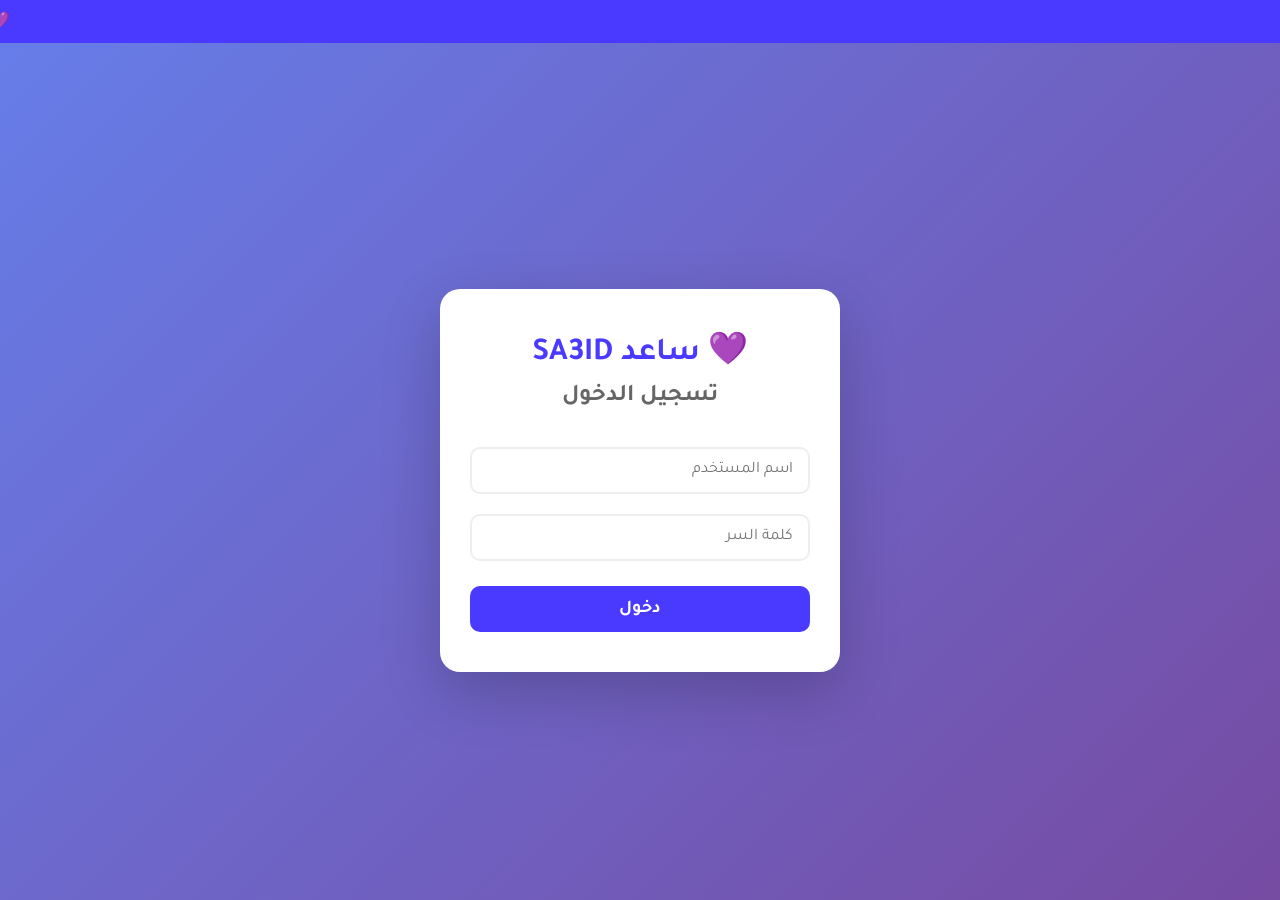
==== index.html @ 3460a69c "Update index.html" ====
<!DOCTYPE html>
<html lang="ar" dir="rtl">
<head>
<meta charset="UTF-8">
<meta name="viewport" content="width=device-width, initial-scale=1.0">
<title>ساعد - تسجيل الدخول</title>
<link rel="stylesheet" href="css/style.css">
</head>
<body class="login-page">
<div class="marquee"><span>💜 مرحبا بكم في منصة ساعد - مهارات طلاب جامعة الرازي في مكان واحد 💜</span></div>
<div class="login-box">
<h1>💜 ساعد SA3ID</h1>
<h2>تسجيل الدخول</h2>
<input type="text" id="username" placeholder="اسم المستخدم">
<input type="password" id="password" placeholder="كلمة السر">
<button onclick="login()">دخول</button>
</div>
<script>
function login(){
let u=document.getElementById('username').value;
let p=document.getElementById('password').value;
if(u===""||p===""){alert("اكتب اسم المستخدم وكلمة السر");return;}
localStorage.setItem('logged','yes');
window.location.href='about.html';
}
</script>
</body>
</html>
---- css/style.css ----
@import url('https://fonts.googleapis.com/css2?family=Tajawal:wght@400;700&display=swap');
*{margin:0;padding:0;box-sizing:border-box;font-family:'Tajawal',sans-serif}
body{background:#f8f7ff;color:#333;direction:rtl}
.login-page{display:flex;flex-direction:column;justify-content:center;align-items:center;min-height:100vh;background:linear-gradient(135deg,#667eea 0%,#764ba2 100%)}
.marquee{background:#4a3aff;color:#fff;padding:10px;overflow:hidden;white-space:nowrap;width:100%;position:fixed;top:0;z-index:1000}
.marquee span{display:inline-block;animation:marquee 15s linear infinite;padding-right:100%}
@keyframes marquee{0%{transform:translateX(100%)}100%{transform:translateX(-100%)}}
.login-box{background:#fff;padding:40px 30px;border-radius:20px;box-shadow:0 20px 60px rgba(0,0,0,0.2);width:90%;max-width:400px;margin-top:60px;text-align:center}
.login-box h1{color:#4a3aff;margin-bottom:10px;font-size:32px}
.login-box h2{color:#666;margin-bottom:25px}
.login-box input{width:100%;padding:12px 15px;margin:10px 0;border:2px solid #eee;border-radius:10px;font-size:16px;outline:none;transition:0.3s}
.login-box input:focus{border-color:#4a3aff}
.login-box button{width:100%;padding:12px;background:#4a3aff;color:#fff;border:none;border-radius:10px;font-size:18px;font-weight:bold;cursor:pointer;margin-top:15px;transition:0.3s}
.login-box button:hover{background:#3a2acc}
header{background:#fff;padding:15px 30px;display:flex;justify-content:space-between;align-items:center;box-shadow:0 2px 10px rgba(0,0,0,0.1);margin-top:40px}
.logo{font-size:24px;font-weight:bold;color:#4a3aff}
nav{display:flex;gap:20px;align-items:center}
nav a{text-decoration:none;color:#333;font-weight:600;transition:0.3s}
nav a:hover{color:#4a3aff}
.logout-btn{background:#ff4757;color:#fff;border:none;padding:8px 15px;border-radius:8px;cursor:pointer}
.content{max-width:1000px;margin:30px auto;padding:20px}
.content h2{color:#4a3aff;margin-bottom:20px;text-align:center;font-size:28px}
.services-grid{display:grid;grid-template-columns:repeat(auto-fit,minmax(280px,1fr));gap:20px;margin-top:20px}
.service-card{background:#fff;padding:25px;border-radius:15px;box-shadow:0 5px 15px rgba(0,0,0,0.08);transition:0.3s;border-right:4px solid #4a3aff}
.service-card:hover{transform:translateY(-5px);box-shadow:0 10px 30px rgba(0,0,0,0.15)}
.service-card h3{color:#4a3aff;margin-bottom:10px}
.price{color:#28a745;font-weight:bold;margin-top:10px;display:block}
form{background:#fff;padding:30px;border-radius:15px;box-shadow:0 5px 15px rgba(0,0,0,0.08);max-width:600px;margin:0 auto}
form input,form select,form textarea{width:100%;padding:12px;margin:10px 0;border:2px solid #eee;border-radius:10px;font-size:16px}
form textarea{min-height:120px;resize:vertical}
.send-btn{background:#4a3aff;color:#fff;border:none;padding:12px 30px;border-radius:10px;font-size:18px;font-weight:bold;cursor:pointer;width:100%;margin-top:10px}
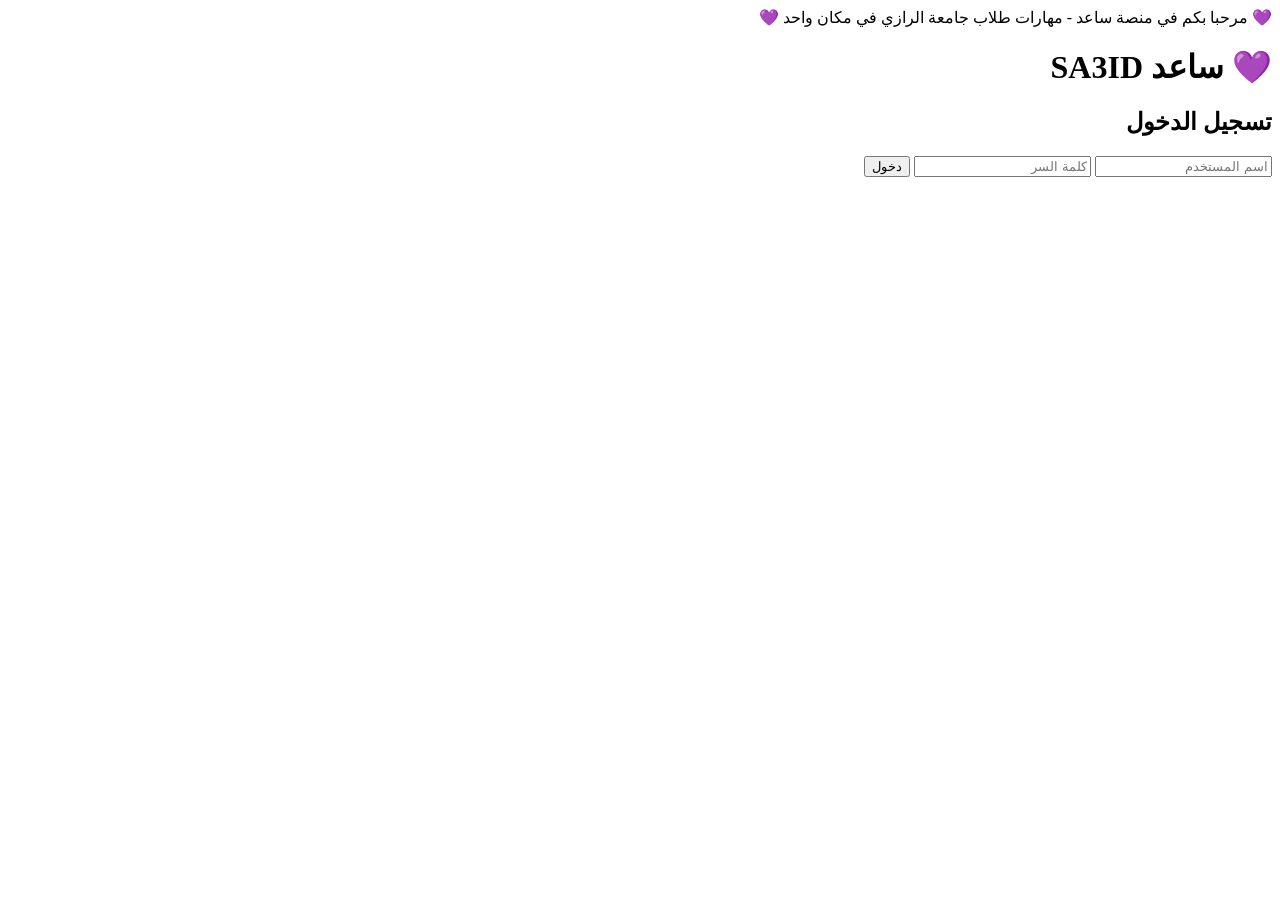
==== commit 85add907: "Update index.html" ====
--- a/index.html
+++ b/index.html
@@ -4,7 +4,7 @@
 <meta charset="UTF-8">
 <meta name="viewport" content="width=device-width, initial-scale=1.0">
 <title>ساعد - تسجيل الدخول</title>
-<link rel="stylesheet" href="css/style.css">
+<link rel="stylesheet" href="style.css/CSS"
 </head>
 <body class="login-page">
 <div class="marquee"><span>💜 مرحبا بكم في منصة ساعد - مهارات طلاب جامعة الرازي في مكان واحد 💜</span></div>
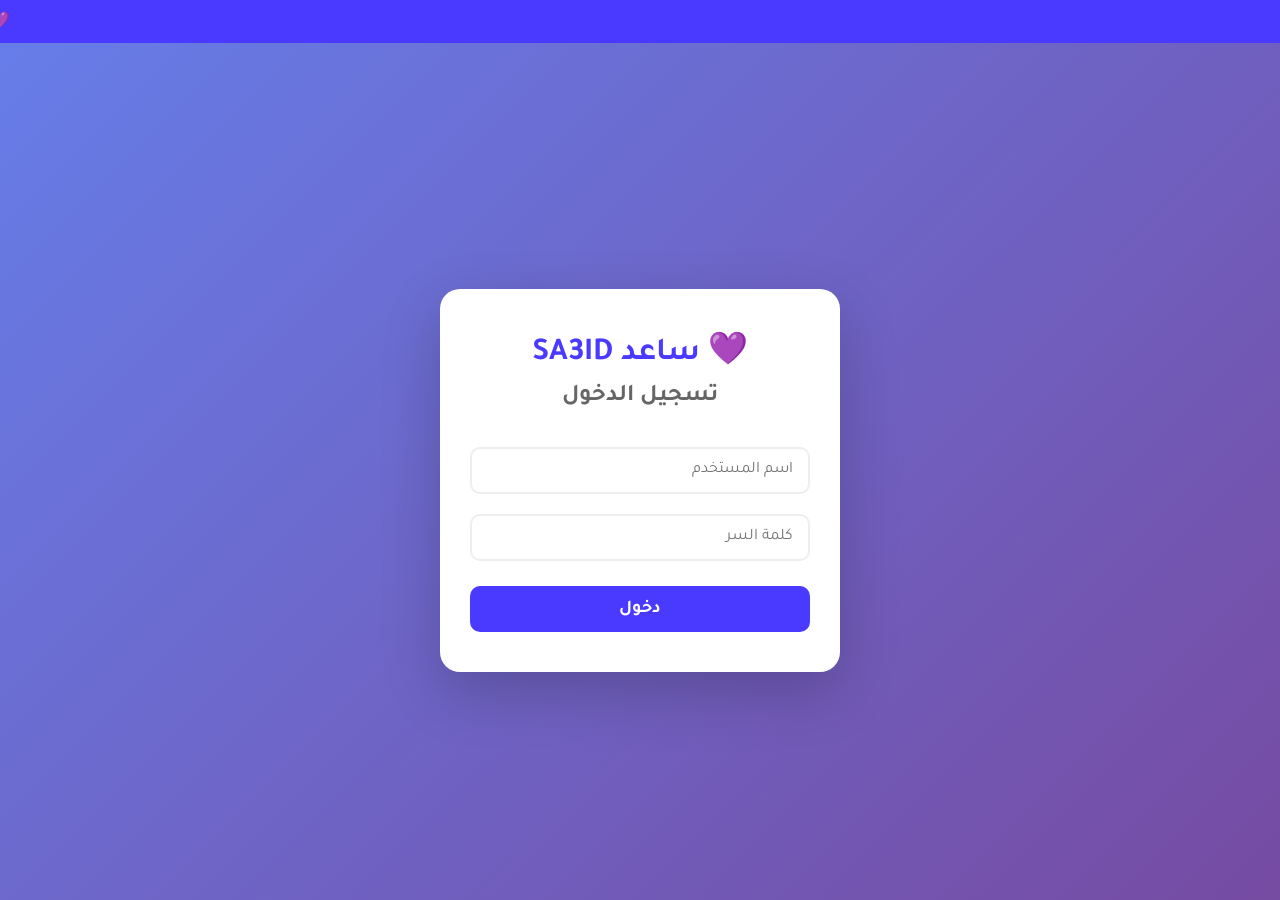
==== commit 534e24d7: "Update index.html" ====
--- a/index.html
+++ b/index.html
@@ -4,7 +4,7 @@
 <meta charset="UTF-8">
 <meta name="viewport" content="width=device-width, initial-scale=1.0">
 <title>ساعد - تسجيل الدخول</title>
-<link rel="stylesheet" href="style.css/CSS"
+<link rel="stylesheet" href="style.css">
 </head>
 <body class="login-page">
 <div class="marquee"><span>💜 مرحبا بكم في منصة ساعد - مهارات طلاب جامعة الرازي في مكان واحد 💜</span></div>
--- a/style.css
+++ b/style.css
@@ -0,0 +1,31 @@
+@import url('https://fonts.googleapis.com/css2?family=Tajawal:wght@400;700&display=swap');
+*{margin:0;padding:0;box-sizing:border-box;font-family:'Tajawal',sans-serif}
+body{background:#f8f7ff;color:#333;direction:rtl}
+.login-page{display:flex;flex-direction:column;justify-content:center;align-items:center;min-height:100vh;background:linear-gradient(135deg,#667eea 0%,#764ba2 100%)}
+.marquee{background:#4a3aff;color:#fff;padding:10px;overflow:hidden;white-space:nowrap;width:100%;position:fixed;top:0;z-index:1000}
+.marquee span{display:inline-block;animation:marquee 15s linear infinite;padding-right:100%}
+@keyframes marquee{0%{transform:translateX(100%)}100%{transform:translateX(-100%)}}
+.login-box{background:#fff;padding:40px 30px;border-radius:20px;box-shadow:0 20px 60px rgba(0,0,0,0.2);width:90%;max-width:400px;margin-top:60px;text-align:center}
+.login-box h1{color:#4a3aff;margin-bottom:10px;font-size:32px}
+.login-box h2{color:#666;margin-bottom:25px}
+.login-box input{width:100%;padding:12px 15px;margin:10px 0;border:2px solid #eee;border-radius:10px;font-size:16px;outline:none;transition:0.3s}
+.login-box input:focus{border-color:#4a3aff}
+.login-box button{width:100%;padding:12px;background:#4a3aff;color:#fff;border:none;border-radius:10px;font-size:18px;font-weight:bold;cursor:pointer;margin-top:15px;transition:0.3s}
+.login-box button:hover{background:#3a2acc}
+header{background:#fff;padding:15px 30px;display:flex;justify-content:space-between;align-items:center;box-shadow:0 2px 10px rgba(0,0,0,0.1);margin-top:40px}
+.logo{font-size:24px;font-weight:bold;color:#4a3aff}
+nav{display:flex;gap:20px;align-items:center}
+nav a{text-decoration:none;color:#333;font-weight:600;transition:0.3s}
+nav a:hover{color:#4a3aff}
+.logout-btn{background:#ff4757;color:#fff;border:none;padding:8px 15px;border-radius:8px;cursor:pointer}
+.content{max-width:1000px;margin:30px auto;padding:20px}
+.content h2{color:#4a3aff;margin-bottom:20px;text-align:center;font-size:28px}
+.services-grid{display:grid;grid-template-columns:repeat(auto-fit,minmax(280px,1fr));gap:20px;margin-top:20px}
+.service-card{background:#fff;padding:25px;border-radius:15px;box-shadow:0 5px 15px rgba(0,0,0,0.08);transition:0.3s;border-right:4px solid #4a3aff}
+.service-card:hover{transform:translateY(-5px);box-shadow:0 10px 30px rgba(0,0,0,0.15)}
+.service-card h3{color:#4a3aff;margin-bottom:10px}
+.price{color:#28a745;font-weight:bold;margin-top:10px;display:block}
+form{background:#fff;padding:30px;border-radius:15px;box-shadow:0 5px 15px rgba(0,0,0,0.08);max-width:600px;margin:0 auto}
+form input,form select,form textarea{width:100%;padding:12px;margin:10px 0;border:2px solid #eee;border-radius:10px;font-size:16px}
+form textarea{min-height:120px;resize:vertical}
+.send-btn{background:#4a3aff;color:#fff;border:none;padding:12px 30px;border-radius:10px;font-size:18px;font-weight:bold;cursor:pointer;width:100%;margin-top:10px}
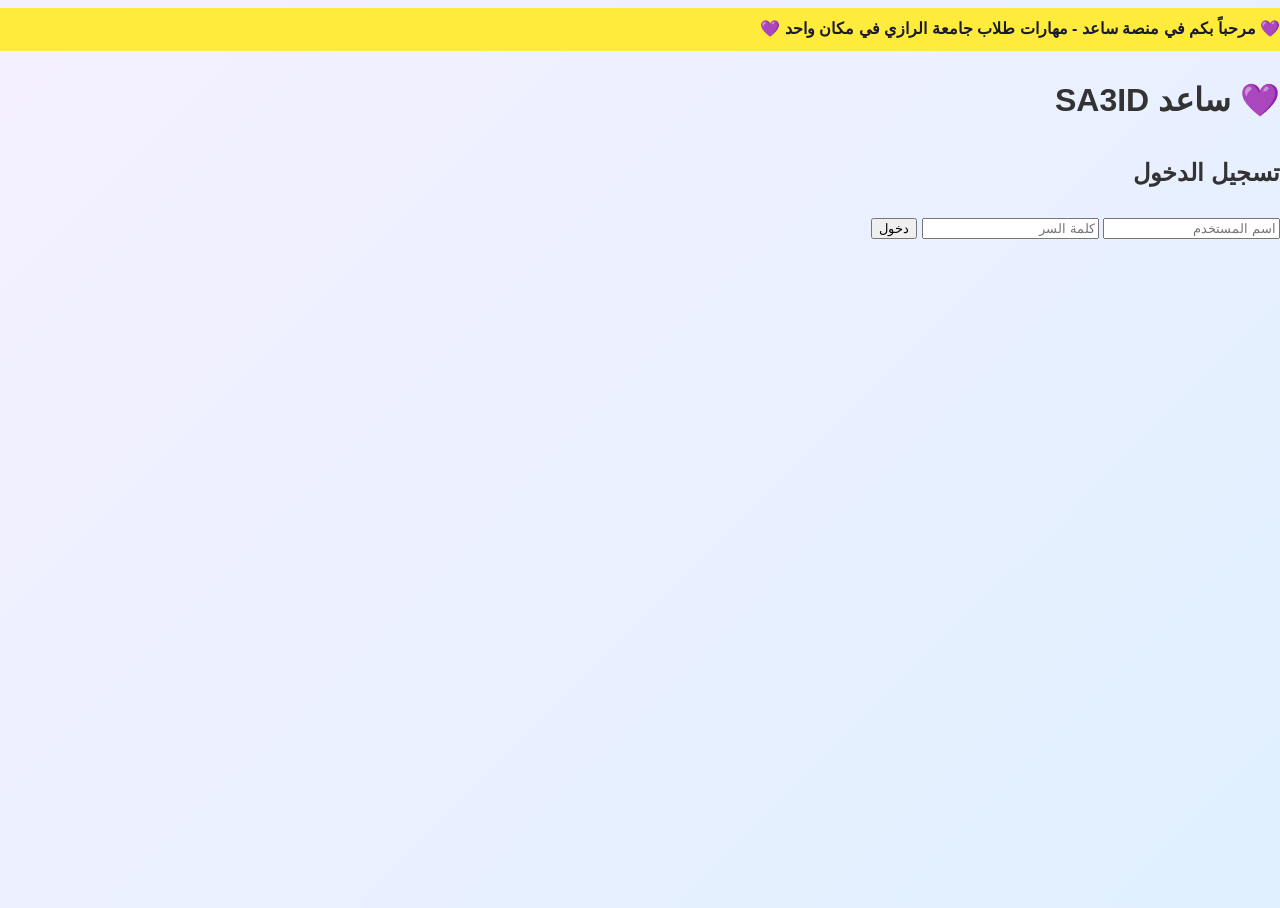
==== commit d4c0fb36: "Update index.html" ====
--- a/index.html
+++ b/index.html
@@ -7,22 +7,38 @@
 <link rel="stylesheet" href="style.css">
 </head>
 <body class="login-page">
-<div class="marquee"><span>💜 مرحبا بكم في منصة ساعد - مهارات طلاب جامعة الرازي في مكان واحد 💜</span></div>
-<div class="login-box">
+
+<div class="marquee">
+<span>💜 مرحباً بكم في منصة ساعد - مهارات طلاب جامعة الرازي في مكان واحد 💜</span>
+</div>
+
+<main class="login-box">
 <h1>💜 ساعد SA3ID</h1>
 <h2>تسجيل الدخول</h2>
-<input type="text" id="username" placeholder="اسم المستخدم">
-<input type="password" id="password" placeholder="كلمة السر">
-<button onclick="login()">دخول</button>
-</div>
+
+<form onsubmit="login(event)">
+<input type="text" id="username" placeholder="اسم المستخدم" required>
+<input type="password" id="password" placeholder="كلمة السر" required>
+<button type="submit">دخول</button>
+</form>
+</main>
+
 <script>
-function login(){
-let u=document.getElementById('username').value;
-let p=document.getElementById('password').value;
-if(u===""||p===""){alert("اكتب اسم المستخدم وكلمة السر");return;}
-localStorage.setItem('logged','yes');
-window.location.href='about.html';
+function login(event) {
+    event.preventDefault();
+
+    const username = document.getElementById('username').value.trim();
+    const password = document.getElementById('password').value;
+
+    if (!username || !password) {
+        alert('اكتب اسم المستخدم وكلمة السر');
+        return;
+    }
+
+    localStorage.setItem('logged', 'yes');
+    window.location.href = 'about.html';
 }
 </script>
+
 </body>
 </html>
--- a/style.css
+++ b/style.css
@@ -1,31 +1,378 @@
-@import url('https://fonts.googleapis.com/css2?family=Tajawal:wght@400;700&display=swap');
-*{margin:0;padding:0;box-sizing:border-box;font-family:'Tajawal',sans-serif}
-body{background:#f8f7ff;color:#333;direction:rtl}
-.login-page{display:flex;flex-direction:column;justify-content:center;align-items:center;min-height:100vh;background:linear-gradient(135deg,#667eea 0%,#764ba2 100%)}
-.marquee{background:#4a3aff;color:#fff;padding:10px;overflow:hidden;white-space:nowrap;width:100%;position:fixed;top:0;z-index:1000}
-.marquee span{display:inline-block;animation:marquee 15s linear infinite;padding-right:100%}
-@keyframes marquee{0%{transform:translateX(100%)}100%{transform:translateX(-100%)}}
-.login-box{background:#fff;padding:40px 30px;border-radius:20px;box-shadow:0 20px 60px rgba(0,0,0,0.2);width:90%;max-width:400px;margin-top:60px;text-align:center}
-.login-box h1{color:#4a3aff;margin-bottom:10px;font-size:32px}
-.login-box h2{color:#666;margin-bottom:25px}
-.login-box input{width:100%;padding:12px 15px;margin:10px 0;border:2px solid #eee;border-radius:10px;font-size:16px;outline:none;transition:0.3s}
-.login-box input:focus{border-color:#4a3aff}
-.login-box button{width:100%;padding:12px;background:#4a3aff;color:#fff;border:none;border-radius:10px;font-size:18px;font-weight:bold;cursor:pointer;margin-top:15px;transition:0.3s}
-.login-box button:hover{background:#3a2acc}
-header{background:#fff;padding:15px 30px;display:flex;justify-content:space-between;align-items:center;box-shadow:0 2px 10px rgba(0,0,0,0.1);margin-top:40px}
-.logo{font-size:24px;font-weight:bold;color:#4a3aff}
-nav{display:flex;gap:20px;align-items:center}
-nav a{text-decoration:none;color:#333;font-weight:600;transition:0.3s}
-nav a:hover{color:#4a3aff}
-.logout-btn{background:#ff4757;color:#fff;border:none;padding:8px 15px;border-radius:8px;cursor:pointer}
-.content{max-width:1000px;margin:30px auto;padding:20px}
-.content h2{color:#4a3aff;margin-bottom:20px;text-align:center;font-size:28px}
-.services-grid{display:grid;grid-template-columns:repeat(auto-fit,minmax(280px,1fr));gap:20px;margin-top:20px}
-.service-card{background:#fff;padding:25px;border-radius:15px;box-shadow:0 5px 15px rgba(0,0,0,0.08);transition:0.3s;border-right:4px solid #4a3aff}
-.service-card:hover{transform:translateY(-5px);box-shadow:0 10px 30px rgba(0,0,0,0.15)}
-.service-card h3{color:#4a3aff;margin-bottom:10px}
-.price{color:#28a745;font-weight:bold;margin-top:10px;display:block}
-form{background:#fff;padding:30px;border-radius:15px;box-shadow:0 5px 15px rgba(0,0,0,0.08);max-width:600px;margin:0 auto}
-form input,form select,form textarea{width:100%;padding:12px;margin:10px 0;border:2px solid #eee;border-radius:10px;font-size:16px}
-form textarea{min-height:120px;resize:vertical}
-.send-btn{background:#4a3aff;color:#fff;border:none;padding:12px 30px;border-radius:10px;font-size:18px;font-weight:bold;cursor:pointer;width:100%;margin-top:10px}
+* {
+    box-sizing: border-box;
+}
+
+:root {
+    --bg: linear-gradient(135deg, #f5f0ff, #e0f0ff);
+    --card: #ffffff;
+    --text: #333333;
+    --primary: #4a3aff;
+    --secondary: #8a4bff;
+    --border: #e5e5e5;
+    --shadow: 0 5px 15px rgba(0, 0, 0, 0.1);
+}
+
+body.dark {
+    --bg: linear-gradient(135deg, #1a1a2e, #2d2d44);
+    --card: #2a2a4a;
+    --text: #f5f0ff;
+    --border: #454568;
+    --shadow: 0 5px 15px rgba(0, 0, 0, 0.3);
+}
+
+body.purple {
+    --bg: linear-gradient(135deg, #4a3aff, #8a4bff);
+    --card: #ffffff;
+    --text: #1a1a2e;
+    --border: #e5e5e5;
+    --shadow: 0 5px 15px rgba(0, 0, 0, 0.15);
+}
+
+body {
+    margin: 0;
+    padding: 0;
+    min-height: 100vh;
+    overflow-x: hidden;
+    font-family: Tahoma, Arial, sans-serif;
+    background: var(--bg);
+    color: var(--text);
+    transition: background 0.4s, color 0.4s;
+    line-height: 1.8;
+}
+
+.header {
+    background: linear-gradient(90deg, #4a3aff, #8a4bff);
+    padding: 14px 10px 10px;
+    text-align: center;
+    color: #ffffff;
+    position: sticky;
+    top: 0;
+    z-index: 1000;
+    box-shadow: 0 3px 12px rgba(0, 0, 0, 0.15);
+}
+
+.project-title {
+    border: 2px solid #ffeb3b;
+    display: inline-block;
+    padding: 5px 18px;
+    border-radius: 30px;
+    background: rgba(255, 255, 255, 0.15);
+    font-size: 22px;
+    margin: 0 0 8px;
+    color: #ffffff;
+}
+
+.marquee {
+    background: #ffeb3b;
+    color: #1a1a2e;
+    padding: 7px 0;
+    overflow: hidden;
+    white-space: nowrap;
+    font-weight: bold;
+    width: 100%;
+    margin: 8px 0;
+}
+
+.marquee span {
+    display: inline-block;
+    padding-left: 100%;
+    animation: scroll 15s linear infinite;
+}
+
+@keyframes scroll {
+    0% {
+        transform: translateX(100%);
+    }
+
+    100% {
+        transform: translateX(-100%);
+    }
+}
+
+.nav-links {
+    display: flex;
+    justify-content: center;
+    align-items: center;
+    flex-wrap: wrap;
+    gap: 4px;
+    margin-top: 10px;
+    width: 100%;
+}
+
+.nav-links a {
+    color: #ffffff;
+    text-decoration: none;
+    padding: 5px 10px;
+    border-radius: 20px;
+    display: inline-block;
+    font-size: 14px;
+    border: 2px solid transparent;
+    transition: 0.3s;
+}
+
+.nav-links a:hover,
+.nav-links a.active {
+    background: #ffffff;
+    color: #4a3aff;
+    font-weight: bold;
+}
+
+.sep {
+    color: rgba(255, 255, 255, 0.6);
+    margin: 0 2px;
+}
+
+.container {
+    width: 100%;
+    max-width: 900px;
+    margin: 20px auto;
+    padding: 12px;
+}
+
+.main-card {
+    background: var(--card);
+    color: var(--text);
+    padding: 18px;
+    border-radius: 15px;
+    border-right: 6px solid #4a3aff;
+    box-shadow: var(--shadow);
+    margin-bottom: 15px;
+}
+
+.main-card h2 {
+    color: #6a4cff;
+    margin-top: 0;
+}
+
+body.dark .main-card h2 {
+    color: #c7b8ff;
+}
+
+.cards {
+    display: flex;
+    gap: 12px;
+    flex-wrap: wrap;
+    margin-top: 15px;
+}
+
+.info-card {
+    flex: 1 1 200px;
+    min-width: 0;
+    padding: 15px;
+    border-radius: 12px;
+    color: #1a1a2e !important;
+    box-shadow: var(--shadow);
+}
+
+.info-card h3,
+.info-card p {
+    color: #1a1a2e !important;
+}
+
+.form-box {
+    background: var(--card);
+    color: var(--text);
+    width: 90%;
+    max-width: 450px;
+    padding: 20px;
+    border-radius: 15px;
+    margin: 25px auto;
+    box-shadow: var(--shadow);
+    border-top: 6px solid #4a3aff;
+}
+
+.form-box h2 {
+    color: #6a4cff;
+    text-align: center;
+    margin-top: 0;
+}
+
+body.dark .form-box h2 {
+    color: #c7b8ff;
+}
+
+.form-box label {
+    display: block;
+    font-weight: bold;
+    margin-top: 10px;
+}
+
+.form-box input,
+.form-box textarea {
+    display: block;
+    width: 100%;
+    padding: 12px;
+    border-radius: 10px;
+    border: 1px solid #cccccc;
+    margin: 5px 0 15px;
+    font-family: inherit;
+    font-size: 15px;
+    background: var(--card);
+    color: var(--text);
+    outline: none;
+}
+
+.form-box input:focus,
+.form-box textarea:focus {
+    border-color: #6a4cff;
+    box-shadow: 0 0 0 2px rgba(106, 76, 255, 0.15);
+}
+
+.form-box textarea {
+    resize: vertical;
+}
+
+.form-box button {
+    display: block;
+    width: 100%;
+    padding: 12px;
+    background: linear-gradient(90deg, #4a3aff, #6a5cff);
+    color: #ffffff;
+    border: none;
+    border-radius: 10px;
+    font-family: inherit;
+    font-size: 16px;
+    cursor: pointer;
+    transition: 0.3s;
+}
+
+.form-box button:hover {
+    background: linear-gradient(90deg, #3525d9, #8a4bff);
+    transform: translateY(-2px);
+}
+
+.services-table {
+    width: 100%;
+    border-collapse: collapse;
+    background: var(--card);
+    color: var(--text);
+    border-radius: 15px;
+    overflow: hidden;
+    box-shadow: var(--shadow);
+    margin-top: 15px;
+}
+
+.services-table th {
+    background: linear-gradient(90deg, #4a3aff, #6a5cff);
+    color: #ffffff;
+    padding: 12px 8px;
+}
+
+.services-table td {
+    padding: 12px 8px;
+    border-bottom: 1px solid var(--border);
+    text-align: center;
+}
+
+.services-table tr:last-child td {
+    border-bottom: none;
+}
+
+.available {
+    background: #e0ffe0;
+    color: #08752a;
+    padding: 4px 10px;
+    border-radius: 10px;
+    display: inline-block;
+}
+
+.busy {
+    background: #ffe0e0;
+    color: #b00020;
+    padding: 4px 10px;
+    border-radius: 10px;
+    display: inline-block;
+}
+
+.footer {
+    background: #1a1a2e;
+    color: #eeeeee;
+    text-align: center;
+    padding: 15px;
+    margin-top: 30px;
+}
+
+.theme-btn {
+    position: fixed;
+    bottom: 20px;
+    left: 20px;
+    background: #ffffff;
+    color: #4a3aff;
+    border: none;
+    width: 48px;
+    height: 48px;
+    border-radius: 50%;
+    font-size: 20px;
+    box-shadow: 0 5px 15px rgba(0, 0, 0, 0.2);
+    cursor: pointer;
+    z-index: 2000;
+    transition: transform 0.3s;
+}
+
+.theme-btn:hover {
+    transform: scale(1.1) rotate(15deg);
+}
+
+img {
+    max-width: 100%;
+    height: auto;
+    display: block;
+}
+
+@media (max-width: 480px) {
+    .project-title {
+        font-size: 19px;
+        padding: 5px 14px;
+    }
+
+    .nav-links {
+        gap: 2px;
+    }
+
+    .nav-links a {
+        font-size: 12px;
+        padding: 5px 6px;
+    }
+
+    .sep {
+        margin: 0;
+    }
+
+    .container {
+        padding: 10px;
+    }
+
+    .main-card {
+        padding: 14px;
+    }
+
+    .info-card {
+        flex-basis: 100%;
+    }
+
+    .services-table th,
+    .services-table td {
+        padding: 8px 4px;
+        font-size: 12px;
+        overflow-wrap: anywhere;
+    }
+
+    .form-box {
+        width: 94%;
+        padding: 16px;
+    }
+
+    .theme-btn {
+        bottom: 15px;
+        left: 15px;
+    }
+}
+
+@media (prefers-reduced-motion: reduce) {
+    *,
+    *::before,
+    *::after {
+        animation-duration: 0.01ms !important;
+        transition-duration: 0.01ms !important;
+    }
+  }
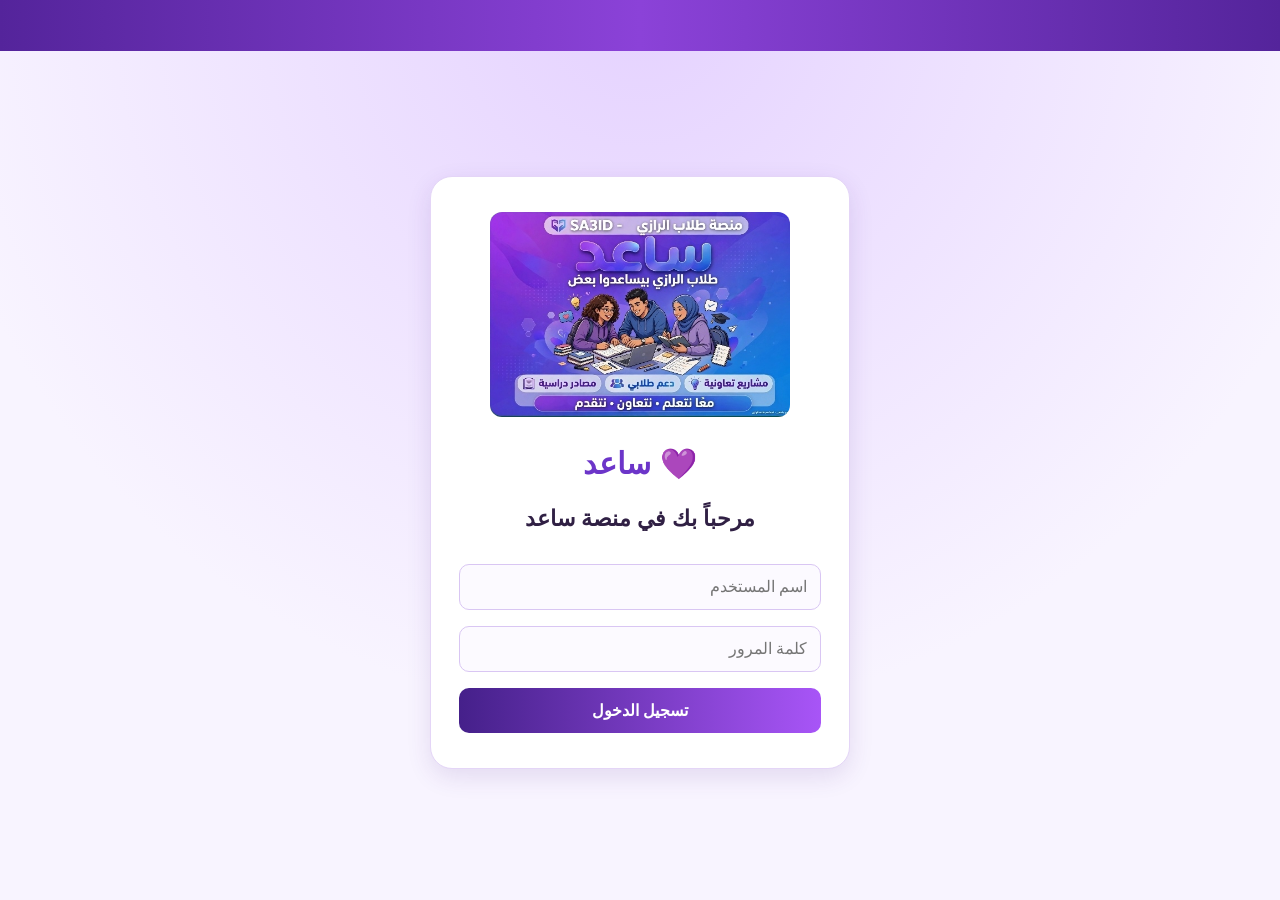
==== commit a67c71d2: "Update index.html" ====
--- a/index.html
+++ b/index.html
@@ -1,44 +1,46 @@
 <!DOCTYPE html>
 <html lang="ar" dir="rtl">
 <head>
-<meta charset="UTF-8">
-<meta name="viewport" content="width=device-width, initial-scale=1.0">
-<title>ساعد - تسجيل الدخول</title>
-<link rel="stylesheet" href="style.css">
+    <meta charset="UTF-8">
+    <meta name="viewport" content="width=device-width, initial-scale=1.0">
+    <title>ساعد - دخول</title>
+    <link rel="stylesheet" href="style.css">
 </head>
 <body class="login-page">
 
-<div class="marquee">
-<span>💜 مرحباً بكم في منصة ساعد - مهارات طلاب جامعة الرازي في مكان واحد 💜</span>
-</div>
+    <div class="marquee">
+        <span>💜 منصة ساعد لطلاب الرازي - خدمات تعليمية وتقنية مميزة 💜</span>
+    </div>
 
-<main class="login-box">
-<h1>💜 ساعد SA3ID</h1>
-<h2>تسجيل الدخول</h2>
+    <div class="login-box">
 
-<form onsubmit="login(event)">
-<input type="text" id="username" placeholder="اسم المستخدم" required>
-<input type="password" id="password" placeholder="كلمة السر" required>
-<button type="submit">دخول</button>
-</form>
-</main>
+        <img src="poster.jpg" alt="صورة منصة ساعد"
+             style="display:block; width:100%; max-width:300px; height:auto; margin:0 auto 20px; border-radius:12px;">
 
-<script>
-function login(event) {
-    event.preventDefault();
+        <h1>💜 ساعد</h1>
+        <h2>مرحباً بك في منصة ساعد</h2>
 
-    const username = document.getElementById('username').value.trim();
-    const password = document.getElementById('password').value;
+        <form onsubmit="login(event)">
+            <input type="text" id="username" placeholder="اسم المستخدم" required>
+            <input type="password" id="password" placeholder="كلمة المرور" required>
+            <button type="submit">تسجيل الدخول</button>
+        </form>
 
-    if (!username || !password) {
-        alert('اكتب اسم المستخدم وكلمة السر');
-        return;
-    }
+    </div>
 
-    localStorage.setItem('logged', 'yes');
-    window.location.href = 'about.html';
-}
-</script>
+    <script>
+        function login(event) {
+            event.preventDefault();
+
+            const username = document.getElementById('username').value.trim();
+            const password = document.getElementById('password').value;
+
+            if (username !== '' && password !== '') {
+                localStorage.setItem('logged', 'yes');
+                window.location.href = 'about.html';
+            }
+        }
+    </script>
 
 </body>
 </html>
--- a/style.css
+++ b/style.css
@@ -1,378 +1,453 @@
 * {
     box-sizing: border-box;
-}
-
-:root {
-    --bg: linear-gradient(135deg, #f5f0ff, #e0f0ff);
-    --card: #ffffff;
-    --text: #333333;
-    --primary: #4a3aff;
-    --secondary: #8a4bff;
-    --border: #e5e5e5;
-    --shadow: 0 5px 15px rgba(0, 0, 0, 0.1);
-}
-
-body.dark {
-    --bg: linear-gradient(135deg, #1a1a2e, #2d2d44);
-    --card: #2a2a4a;
-    --text: #f5f0ff;
-    --border: #454568;
-    --shadow: 0 5px 15px rgba(0, 0, 0, 0.3);
-}
-
-body.purple {
-    --bg: linear-gradient(135deg, #4a3aff, #8a4bff);
-    --card: #ffffff;
-    --text: #1a1a2e;
-    --border: #e5e5e5;
-    --shadow: 0 5px 15px rgba(0, 0, 0, 0.15);
-}
-
-body {
     margin: 0;
     padding: 0;
+}
+
+:root {
+    --primary: #6c35c9;
+    --primary-dark: #45208a;
+    --secondary: #a855f7;
+    --light: #f7f1ff;
+    --white: #ffffff;
+    --text: #302044;
+    --border: #e4d5f7;
+    --shadow: 0 8px 25px rgba(77, 35, 130, 0.12);
+}
+
+html {
+    scroll-behavior: smooth;
+}
+
+body {
+    font-family: Tahoma, Arial, sans-serif;
+    direction: rtl;
+    background: linear-gradient(135deg, #faf7ff, #eee4ff);
+    color: var(--text);
     min-height: 100vh;
-    overflow-x: hidden;
-    font-family: Tahoma, Arial, sans-serif;
-    background: var(--bg);
-    color: var(--text);
-    transition: background 0.4s, color 0.4s;
     line-height: 1.8;
 }
 
-.header {
-    background: linear-gradient(90deg, #4a3aff, #8a4bff);
-    padding: 14px 10px 10px;
-    text-align: center;
-    color: #ffffff;
-    position: sticky;
-    top: 0;
-    z-index: 1000;
-    box-shadow: 0 3px 12px rgba(0, 0, 0, 0.15);
-}
-
-.project-title {
-    border: 2px solid #ffeb3b;
-    display: inline-block;
-    padding: 5px 18px;
-    border-radius: 30px;
-    background: rgba(255, 255, 255, 0.15);
-    font-size: 22px;
-    margin: 0 0 8px;
-    color: #ffffff;
-}
+button,
+input,
+select,
+textarea {
+    font-family: inherit;
+    font-size: 16px;
+}
+
+button {
+    cursor: pointer;
+}
+
+/* الشريط المتحرك */
 
 .marquee {
-    background: #ffeb3b;
-    color: #1a1a2e;
-    padding: 7px 0;
+    width: 100%;
     overflow: hidden;
     white-space: nowrap;
-    font-weight: bold;
-    width: 100%;
-    margin: 8px 0;
+    background: linear-gradient(90deg, #54249b, #8b42d8, #54249b);
+    color: var(--white);
+    padding: 11px 0;
+    font-weight: bold;
 }
 
 .marquee span {
     display: inline-block;
-    padding-left: 100%;
-    animation: scroll 15s linear infinite;
-}
-
-@keyframes scroll {
-    0% {
+    padding-right: 100%;
+    animation: moveText 22s linear infinite;
+}
+
+@keyframes moveText {
+    from {
+        transform: translateX(0);
+    }
+
+    to {
         transform: translateX(100%);
     }
-
-    100% {
-        transform: translateX(-100%);
-    }
-}
-
-.nav-links {
+}
+
+/* صفحة تسجيل الدخول */
+
+.login-page {
     display: flex;
+    flex-direction: column;
+    align-items: center;
     justify-content: center;
+    padding: 20px;
+    background: radial-gradient(circle at top, #e5d2ff, #f8f4ff 65%);
+}
+
+.login-page > .marquee {
+    position: absolute;
+    top: 0;
+    right: 0;
+}
+
+.login-box {
+    width: 100%;
+    max-width: 420px;
+    margin: 75px auto 30px;
+    padding: 35px 28px;
+    background: var(--white);
+    border: 1px solid var(--border);
+    border-radius: 22px;
+    text-align: center;
+    box-shadow: var(--shadow);
+    animation: appear 0.6s ease;
+}
+
+.login-box h1 {
+    color: var(--primary);
+    font-size: 30px;
+    margin-bottom: 8px;
+}
+
+.login-box h2 {
+    font-size: 22px;
+    margin-bottom: 25px;
+}
+
+.login-box input {
+    display: block;
+    width: 100%;
+    padding: 13px;
+    margin-bottom: 16px;
+    border: 1px solid #d9c6f3;
+    border-radius: 10px;
+    outline: none;
+    background: #fcfaff;
+}
+
+.login-box input:focus,
+.content input:focus,
+.content select:focus,
+.content textarea:focus {
+    border-color: var(--primary);
+    box-shadow: 0 0 0 3px rgba(108, 53, 201, 0.12);
+}
+
+.login-box button,
+.send-btn {
+    width: 100%;
+    padding: 13px 20px;
+    border: none;
+    border-radius: 10px;
+    background: linear-gradient(90deg, var(--primary-dark), var(--secondary));
+    color: var(--white);
+    font-weight: bold;
+    transition: transform 0.2s, box-shadow 0.2s;
+}
+
+.login-box button:hover,
+.send-btn:hover {
+    transform: translateY(-2px);
+    box-shadow: 0 6px 16px rgba(108, 53, 201, 0.25);
+}
+
+/* رأس الصفحة */
+
+header {
+    display: flex;
     align-items: center;
+    justify-content: space-between;
     flex-wrap: wrap;
-    gap: 4px;
-    margin-top: 10px;
-    width: 100%;
-}
-
-.nav-links a {
-    color: #ffffff;
+    gap: 15px;
+    padding: 18px 6%;
+    background: var(--white);
+    box-shadow: 0 3px 15px rgba(50, 25, 80, 0.08);
+}
+
+.logo {
+    color: var(--primary);
+    font-size: 27px;
+    font-weight: bold;
+}
+
+nav {
+    display: flex;
+    align-items: center;
+    justify-content: center;
+    flex-wrap: wrap;
+    gap: 10px;
+}
+
+nav a {
+    color: var(--text);
     text-decoration: none;
-    padding: 5px 10px;
-    border-radius: 20px;
+    padding: 8px 12px;
+    border-radius: 8px;
+    font-weight: bold;
+    transition: background 0.2s, color 0.2s;
+}
+
+nav a:hover {
+    color: var(--primary);
+    background: var(--light);
+}
+
+.logout-btn {
+    padding: 9px 14px;
+    border: none;
+    border-radius: 8px;
+    background: #fce7f3;
+    color: #a21caf;
+    font-weight: bold;
+}
+
+.logout-btn:hover {
+    background: #f5c6e4;
+}
+
+/* محتوى الصفحات */
+
+.content {
+    width: 90%;
+    max-width: 1100px;
+    margin: 35px auto;
+    padding: 30px;
+    background: var(--white);
+    border-radius: 18px;
+    box-shadow: var(--shadow);
+    animation: appear 0.6s ease;
+}
+
+.content h2 {
+    color: var(--primary);
+    font-size: 27px;
+    margin-bottom: 18px;
+    padding-bottom: 10px;
+    border-bottom: 2px solid #eee2ff;
+}
+
+.content p {
+    font-size: 16px;
+    line-height: 2;
+    margin-bottom: 12px;
+}
+
+/* جدول الخدمات */
+
+.table-container {
+    width: 100%;
+    overflow-x: auto;
+    margin-top: 22px;
+    border: 1px solid var(--border);
+    border-radius: 12px;
+}
+
+.services-table {
+    width: 100%;
+    min-width: 560px;
+    border-collapse: collapse;
+    background: var(--white);
+    text-align: right;
+}
+
+.services-table th {
+    background: linear-gradient(90deg, #54249b, #7940c5);
+    color: var(--white);
+    padding: 15px 12px;
+    font-size: 15px;
+}
+
+.services-table td {
+    padding: 14px 12px;
+    border-bottom: 1px solid #eee5f8;
+    vertical-align: middle;
+}
+
+.services-table tbody tr:nth-child(even) {
+    background: #f8f3ff;
+}
+
+.services-table tbody tr {
+    transition: background 0.2s;
+}
+
+.services-table tbody tr:hover {
+    background: #eee2ff;
+}
+
+.services-table tbody tr:last-child td {
+    border-bottom: none;
+}
+
+.services-table td:first-child {
+    text-align: center;
+    font-weight: bold;
+    color: var(--primary);
+}
+
+.services-table td:last-child {
+    color: var(--primary-dark);
+    font-weight: bold;
+    white-space: nowrap;
+}
+
+/* زر طلب الخدمات */
+
+.service-action {
+    text-align: center;
+    margin-top: 30px;
+}
+
+.service-action a {
     display: inline-block;
-    font-size: 14px;
-    border: 2px solid transparent;
-    transition: 0.3s;
-}
-
-.nav-links a:hover,
-.nav-links a.active {
-    background: #ffffff;
-    color: #4a3aff;
-    font-weight: bold;
-}
-
-.sep {
-    color: rgba(255, 255, 255, 0.6);
-    margin: 0 2px;
-}
-
-.container {
-    width: 100%;
-    max-width: 900px;
-    margin: 20px auto;
-    padding: 12px;
-}
-
-.main-card {
-    background: var(--card);
-    color: var(--text);
-    padding: 18px;
-    border-radius: 15px;
-    border-right: 6px solid #4a3aff;
-    box-shadow: var(--shadow);
-    margin-bottom: 15px;
-}
-
-.main-card h2 {
-    color: #6a4cff;
-    margin-top: 0;
-}
-
-body.dark .main-card h2 {
-    color: #c7b8ff;
-}
-
-.cards {
+    background: linear-gradient(90deg, #4a3aff, #8b42d8);
+    color: var(--white);
+    padding: 13px 28px;
+    border-radius: 10px;
+    text-decoration: none;
+    font-size: 17px;
+    font-weight: bold;
+    transition: transform 0.2s, box-shadow 0.2s;
+}
+
+.service-action a:hover {
+    transform: translateY(-2px);
+    box-shadow: 0 7px 16px rgba(74, 58, 255, 0.22);
+}
+
+/* نموذج التواصل */
+
+.contact-form {
     display: flex;
-    gap: 12px;
-    flex-wrap: wrap;
-    margin-top: 15px;
-}
-
-.info-card {
-    flex: 1 1 200px;
-    min-width: 0;
-    padding: 15px;
-    border-radius: 12px;
-    color: #1a1a2e !important;
-    box-shadow: var(--shadow);
-}
-
-.info-card h3,
-.info-card p {
-    color: #1a1a2e !important;
-}
-
-.form-box {
-    background: var(--card);
-    color: var(--text);
-    width: 90%;
-    max-width: 450px;
-    padding: 20px;
-    border-radius: 15px;
-    margin: 25px auto;
-    box-shadow: var(--shadow);
-    border-top: 6px solid #4a3aff;
-}
-
-.form-box h2 {
-    color: #6a4cff;
-    text-align: center;
-    margin-top: 0;
-}
-
-body.dark .form-box h2 {
-    color: #c7b8ff;
-}
-
-.form-box label {
+    flex-direction: column;
+    gap: 16px;
+    max-width: 650px;
+    margin: 0 auto;
+}
+
+.contact-form input,
+.contact-form select,
+.contact-form textarea {
     display: block;
-    font-weight: bold;
-    margin-top: 10px;
-}
-
-.form-box input,
-.form-box textarea {
-    display: block;
-    width: 100%;
-    padding: 12px;
+    width: 100%;
+    padding: 13px 15px;
+    border: 1px solid #d9c6f3;
     border-radius: 10px;
-    border: 1px solid #cccccc;
-    margin: 5px 0 15px;
-    font-family: inherit;
-    font-size: 15px;
-    background: var(--card);
+    background: #fcfaff;
     color: var(--text);
     outline: none;
-}
-
-.form-box input:focus,
-.form-box textarea:focus {
-    border-color: #6a4cff;
-    box-shadow: 0 0 0 2px rgba(106, 76, 255, 0.15);
-}
-
-.form-box textarea {
+    transition: border-color 0.3s, box-shadow 0.3s;
+}
+
+.contact-form textarea {
+    min-height: 140px;
     resize: vertical;
 }
 
-.form-box button {
-    display: block;
-    width: 100%;
-    padding: 12px;
-    background: linear-gradient(90deg, #4a3aff, #6a5cff);
-    color: #ffffff;
-    border: none;
-    border-radius: 10px;
-    font-family: inherit;
-    font-size: 16px;
-    cursor: pointer;
-    transition: 0.3s;
-}
-
-.form-box button:hover {
-    background: linear-gradient(90deg, #3525d9, #8a4bff);
-    transform: translateY(-2px);
-}
-
-.services-table {
-    width: 100%;
-    border-collapse: collapse;
-    background: var(--card);
-    color: var(--text);
-    border-radius: 15px;
-    overflow: hidden;
-    box-shadow: var(--shadow);
-    margin-top: 15px;
-}
-
-.services-table th {
-    background: linear-gradient(90deg, #4a3aff, #6a5cff);
-    color: #ffffff;
-    padding: 12px 8px;
-}
-
-.services-table td {
-    padding: 12px 8px;
-    border-bottom: 1px solid var(--border);
-    text-align: center;
-}
-
-.services-table tr:last-child td {
-    border-bottom: none;
-}
-
-.available {
-    background: #e0ffe0;
-    color: #08752a;
-    padding: 4px 10px;
-    border-radius: 10px;
-    display: inline-block;
-}
-
-.busy {
-    background: #ffe0e0;
-    color: #b00020;
-    padding: 4px 10px;
-    border-radius: 10px;
-    display: inline-block;
-}
-
-.footer {
-    background: #1a1a2e;
-    color: #eeeeee;
-    text-align: center;
-    padding: 15px;
-    margin-top: 30px;
-}
-
-.theme-btn {
-    position: fixed;
-    bottom: 20px;
-    left: 20px;
-    background: #ffffff;
-    color: #4a3aff;
-    border: none;
-    width: 48px;
-    height: 48px;
-    border-radius: 50%;
-    font-size: 20px;
-    box-shadow: 0 5px 15px rgba(0, 0, 0, 0.2);
-    cursor: pointer;
-    z-index: 2000;
-    transition: transform 0.3s;
-}
-
-.theme-btn:hover {
-    transform: scale(1.1) rotate(15deg);
-}
-
-img {
-    max-width: 100%;
-    height: auto;
-    display: block;
-}
-
-@media (max-width: 480px) {
-    .project-title {
-        font-size: 19px;
-        padding: 5px 14px;
-    }
-
-    .nav-links {
-        gap: 2px;
-    }
-
-    .nav-links a {
-        font-size: 12px;
-        padding: 5px 6px;
-    }
-
-    .sep {
-        margin: 0;
-    }
-
-    .container {
-        padding: 10px;
-    }
-
-    .main-card {
-        padding: 14px;
-    }
-
-    .info-card {
-        flex-basis: 100%;
+.contact-form .send-btn {
+    align-self: stretch;
+}
+
+/* ظهور المحتوى */
+
+@keyframes appear {
+    from {
+        opacity: 0;
+        transform: translateY(12px);
+    }
+
+    to {
+        opacity: 1;
+        transform: translateY(0);
+    }
+}
+
+/* الأجهزة اللوحية */
+
+@media (max-width: 850px) {
+    header {
+        flex-direction: column;
+        padding: 18px 4%;
+    }
+
+    .content {
+        width: 94%;
+        padding: 24px;
+    }
+
+    nav {
+        gap: 6px;
+    }
+}
+
+/* الهواتف */
+
+@media (max-width: 520px) {
+    body {
+        font-size: 15px;
+    }
+
+    .login-page > .marquee {
+        font-size: 13px;
+    }
+
+    .login-box {
+        padding: 28px 20px;
+        border-radius: 16px;
+    }
+
+    .login-box h1 {
+        font-size: 25px;
+    }
+
+    header {
+        gap: 10px;
+    }
+
+    .logo {
+        font-size: 24px;
+    }
+
+    nav {
+        gap: 4px;
+    }
+
+    nav a {
+        padding: 7px 8px;
+        font-size: 13px;
+    }
+
+    .logout-btn {
+        padding: 8px 9px;
+        font-size: 13px;
+    }
+
+    .content {
+        width: 94%;
+        margin: 22px auto;
+        padding: 20px 15px;
+    }
+
+    .content h2 {
+        font-size: 23px;
     }
 
     .services-table th,
     .services-table td {
-        padding: 8px 4px;
-        font-size: 12px;
-        overflow-wrap: anywhere;
-    }
-
-    .form-box {
-        width: 94%;
-        padding: 16px;
-    }
-
-    .theme-btn {
-        bottom: 15px;
-        left: 15px;
-    }
-}
+        padding: 11px 9px;
+        font-size: 13px;
+    }
+
+    .service-action a {
+        width: 100%;
+        padding: 12px 10px;
+        font-size: 15px;
+    }
+}
+
+/* مراعاة تفضيل تقليل الحركة */
 
 @media (prefers-reduced-motion: reduce) {
     *,
     *::before,
     *::after {
-        animation-duration: 0.01ms !important;
-        transition-duration: 0.01ms !important;
-    }
-  }
+        scroll-behavior: auto !important;
+        animation: none !important;
+        transition: none !important;
+    }
+    }
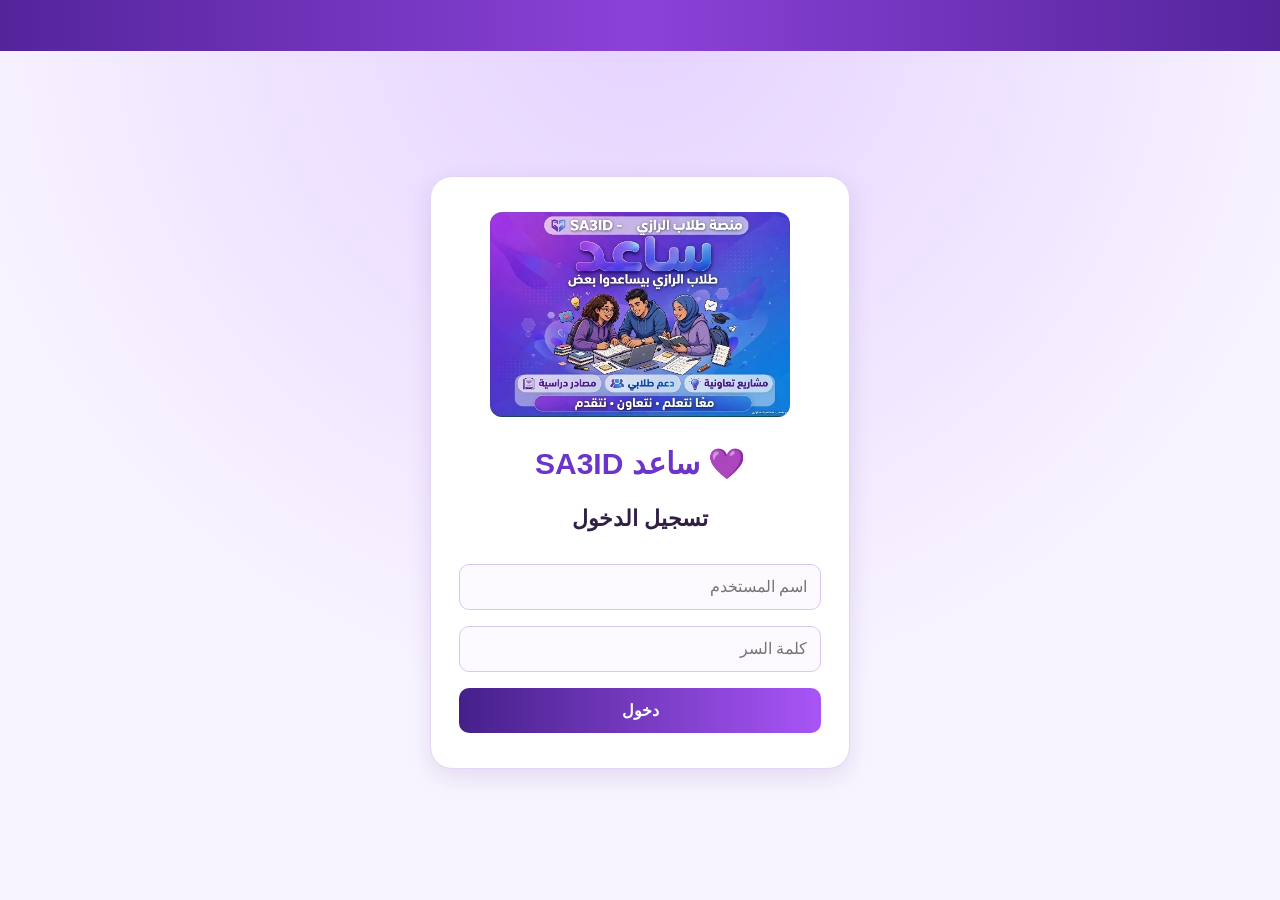
==== commit 83cd3e5b: "Update index.html" ====
--- a/index.html
+++ b/index.html
@@ -1,46 +1,23 @@
 <!DOCTYPE html>
 <html lang="ar" dir="rtl">
 <head>
-    <meta charset="UTF-8">
-    <meta name="viewport" content="width=device-width, initial-scale=1.0">
-    <title>ساعد - دخول</title>
-    <link rel="stylesheet" href="style.css">
+<meta charset="UTF-8">
+<meta name="viewport" content="width=device-width, initial-scale=1.0">
+<title>ساعد - تسجيل الدخول</title>
+<link rel="stylesheet" href="style.css">
 </head>
 <body class="login-page">
-
-    <div class="marquee">
-        <span>💜 منصة ساعد لطلاب الرازي - خدمات تعليمية وتقنية مميزة 💜</span>
-    </div>
-
-    <div class="login-box">
-
-        <img src="poster.jpg" alt="صورة منصة ساعد"
-             style="display:block; width:100%; max-width:300px; height:auto; margin:0 auto 20px; border-radius:12px;">
-
-        <h1>💜 ساعد</h1>
-        <h2>مرحباً بك في منصة ساعد</h2>
-
-        <form onsubmit="login(event)">
-            <input type="text" id="username" placeholder="اسم المستخدم" required>
-            <input type="password" id="password" placeholder="كلمة المرور" required>
-            <button type="submit">تسجيل الدخول</button>
-        </form>
-
-    </div>
-
-    <script>
-        function login(event) {
-            event.preventDefault();
-
-            const username = document.getElementById('username').value.trim();
-            const password = document.getElementById('password').value;
-
-            if (username !== '' && password !== '') {
-                localStorage.setItem('logged', 'yes');
-                window.location.href = 'about.html';
-            }
-        }
-    </script>
-
+<div class="marquee"><span>💜 مرحباً بكم في منصة ساعد - مهارات طلاب جامعة الرازي في مكان واحد 💜</span></div>
+<main class="login-box">
+<img src="poster.jpg" alt="صورة منصة ساعد" style="display:block; width:100%; max-width:300px; height:auto; margin:0 auto 20px; border-radius:12px;">
+<h1>💜 ساعد SA3ID</h1>
+<h2>تسجيل الدخول</h2>
+<form id="loginForm">
+<input type="text" id="username" placeholder="اسم المستخدم" required>
+<input type="password" id="password" placeholder="كلمة السر" required>
+<button type="submit">دخول</button>
+</form>
+</main>
+<script src="script.js"></script>
 </body>
 </html>
